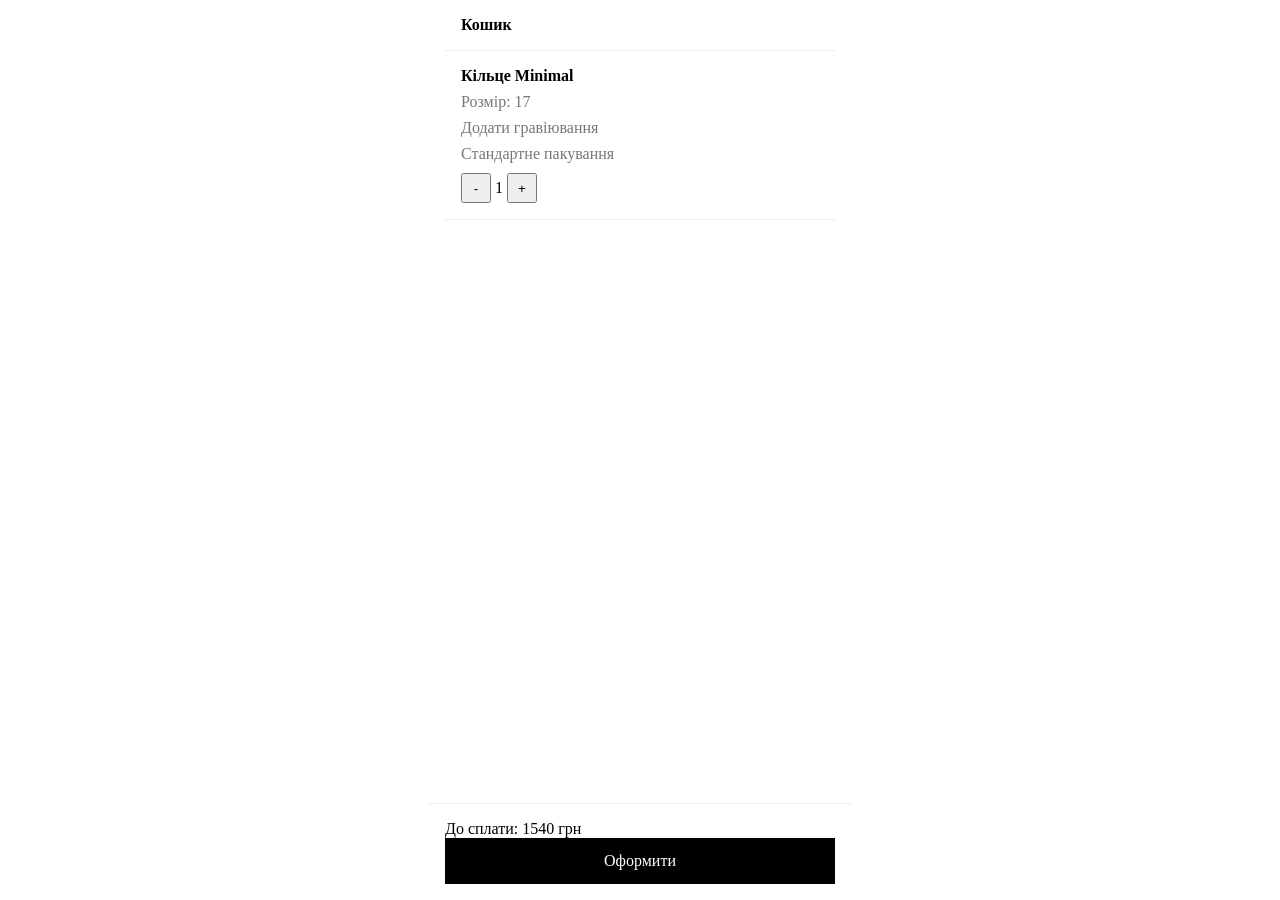
==== checkout/index.html @ c584dba4 "Rename index.html to checkout/index.html" ====
<!DOCTYPE html>
<html>
<head>
<meta name="viewport" content="width=device-width, initial-scale=1, viewport-fit=cover">

<style>

body{
 margin:0;
 font-family:-apple-system,BlinkMacSystemFont,Segoe UI,Roboto;
}

.container{
 max-width:390px;
 margin:auto;
 padding-bottom:140px;
}

.header{
 padding:16px;
 font-weight:600;
 border-bottom:1px solid #eee;
}

.product{
 padding:16px;
 border-bottom:1px solid #eee;
}

.edit{
 margin-top:8px;
 color:#777;
 cursor:pointer;
}

.qty{
 margin-top:10px;
}

.qty button{
 width:30px;
 height:30px;
}

.summary{
 position:fixed;
 bottom:0;
 left:0;
 right:0;
 max-width:390px;
 margin:auto;
 background:white;
 border-top:1px solid #eee;
 padding:16px;
}

.cta{
 background:black;
 color:white;
 padding:14px;
 text-align:center;
}

.sheet{
 position:fixed;
 bottom:-100%;
 left:0;
 right:0;
 max-width:390px;
 margin:auto;
 background:white;
 padding:20px;
 transition:0.3s;
 border-radius:16px 16px 0 0;
}

.sheet.active{
 bottom:0;
}

.option{
 padding:12px 0;
 border-bottom:1px solid #eee;
 cursor:pointer;
}

</style>
</head>

<body>

<div class="container">

<div class="header">Кошик</div>

<div class="product">

<b>Кільце Minimal</b>

<div class="edit" onclick="openSheet('size')">
Розмір: <span id="sizeLabel">17</span>
</div>

<div class="edit" onclick="openSheet('engrave')">
<span id="engraveLabel">Додати гравіювання</span>
</div>

<div class="edit" onclick="openSheet('pack')">
<span id="packLabel">Стандартне пакування</span>
</div>

<div class="qty">
<button onclick="changeQty(-1)">-</button>
<span id="qty">1</span>
<button onclick="changeQty(1)">+</button>
</div>

</div>

</div>

<div class="summary">
<div>До сплати: <span id="total">1540</span> грн</div>
<div class="cta">Оформити</div>
</div>

<!-- SIZE -->

<div class="sheet" id="size">
<h3>Розмір</h3>
<div class="option" onclick="setSize(16)">16</div>
<div class="option" onclick="setSize(17)">17</div>
<div class="option" onclick="setSize(18)">18</div>
</div>

<!-- ENGRAVE -->

<div class="sheet" id="engrave">
<h3>Гравіювання</h3>
<input id="engraveInput">
<button onclick="applyEngrave()">OK</button>
</div>

<!-- PACK -->

<div class="sheet" id="pack">
<h3>Пакування</h3>
<div class="option" onclick="setPack('Стандартне',0)">Стандартне</div>
<div class="option" onclick="setPack('Преміум +350',350)">Преміум</div>
</div>

<script>

let qty=1
let basePrice=1540
let packPrice=0

function recalc(){
 document.getElementById('total').innerText=(basePrice+packPrice)*qty
}

function changeQty(v){
 qty+=v
 if(qty<1)qty=1
 document.getElementById('qty').innerText=qty
 recalc()
}

function openSheet(id){
 document.querySelectorAll('.sheet').forEach(s=>s.classList.remove('active'))
 document.getElementById(id).classList.add('active')
}

function setSize(s){
 document.getElementById('sizeLabel').innerText=s
 closeSheets()
}

function applyEngrave(){
 let val=document.getElementById('engraveInput').value
 if(val){
 document.getElementById('engraveLabel').innerText='Гравіювання: '+val
 }
 closeSheets()
}

function setPack(name,price){
 packPrice=price
 document.getElementById('packLabel').innerText=name
 recalc()
 closeSheets()
}

function closeSheets(){
 document.querySelectorAll('.sheet').forEach(s=>s.classList.remove('active'))
}

</script>

</body>
</html>
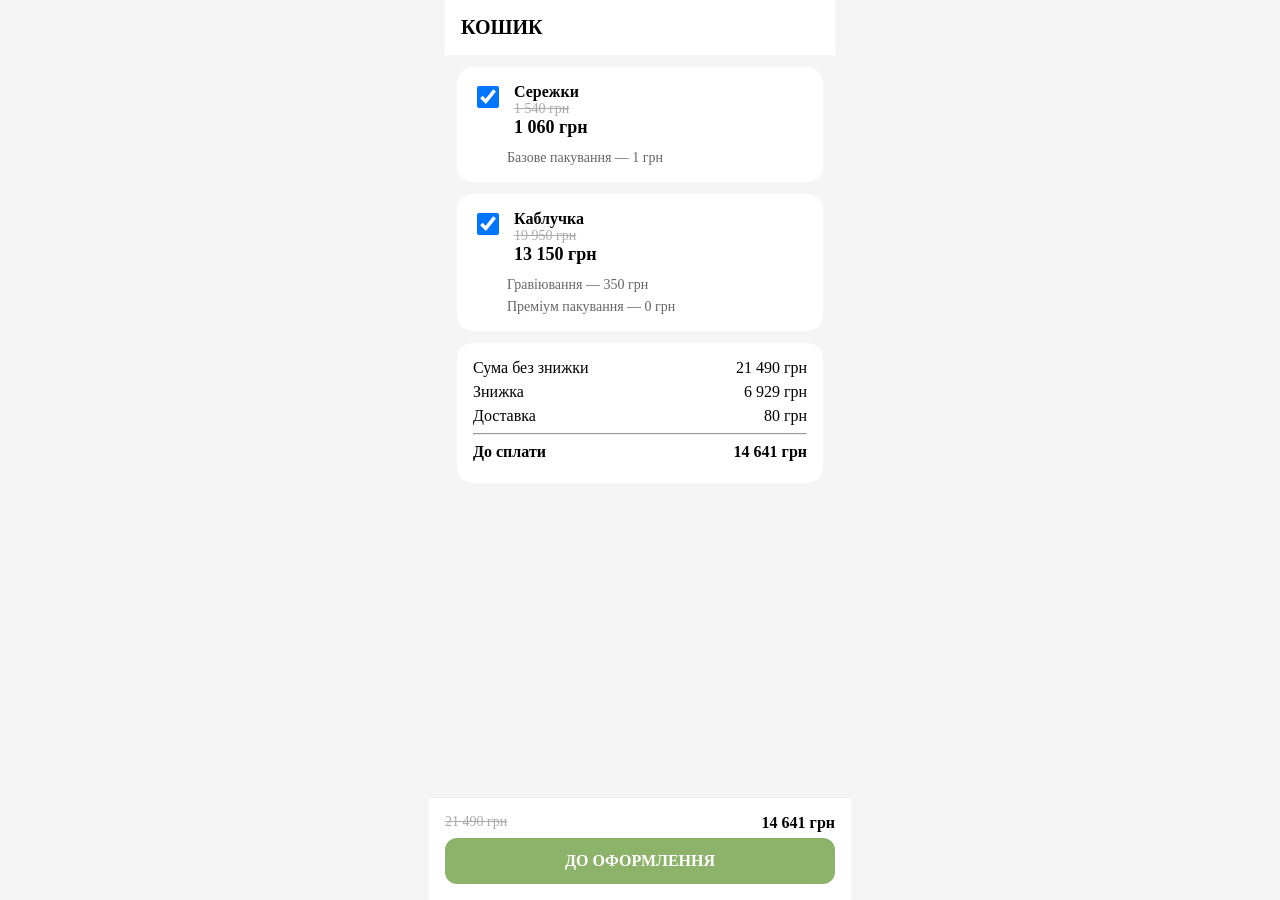
==== commit 4e35dbe1: "Update index.html" ====
--- a/checkout/index.html
+++ b/checkout/index.html
@@ -1,48 +1,80 @@
 <!DOCTYPE html>
-<html>
+<html lang="uk">
 <head>
-<meta name="viewport" content="width=device-width, initial-scale=1, viewport-fit=cover">
+<meta name="viewport" content="width=device-width, initial-scale=1">
 
 <style>
-
 body{
  margin:0;
  font-family:-apple-system,BlinkMacSystemFont,Segoe UI,Roboto;
+ background:#f5f5f5;
 }
 
 .container{
  max-width:390px;
  margin:auto;
- padding-bottom:140px;
+ padding-bottom:180px;
 }
 
 .header{
  padding:16px;
- font-weight:600;
- border-bottom:1px solid #eee;
-}
-
-.product{
- padding:16px;
- border-bottom:1px solid #eee;
-}
-
-.edit{
- margin-top:8px;
- color:#777;
+ font-weight:700;
+ font-size:20px;
+ background:white;
+}
+
+.card{
+ background:white;
+ margin:12px;
+ padding:16px;
+ border-radius:16px;
+}
+
+.item{
+ display:flex;
+ gap:12px;
+ align-items:flex-start;
+ margin-bottom:12px;
+}
+
+.checkbox{
+ width:22px;
+ height:22px;
  cursor:pointer;
 }
 
-.qty{
- margin-top:10px;
-}
-
-.qty button{
- width:30px;
- height:30px;
-}
-
-.summary{
+.price-old{
+ text-decoration:line-through;
+ color:#aaa;
+ font-size:14px;
+}
+
+.price-new{
+ font-weight:700;
+ font-size:18px;
+}
+
+.child{
+ margin-left:34px;
+ font-size:14px;
+ color:#666;
+ margin-top:6px;
+}
+
+.summary-box{
+ background:white;
+ margin:12px;
+ padding:16px;
+ border-radius:16px;
+}
+
+.summary-row{
+ display:flex;
+ justify-content:space-between;
+ margin-bottom:6px;
+}
+
+.fixed{
  position:fixed;
  bottom:0;
  left:0;
@@ -55,33 +87,12 @@
 }
 
 .cta{
- background:black;
+ background:#8DB36B;
  color:white;
+ text-align:center;
  padding:14px;
- text-align:center;
-}
-
-.sheet{
- position:fixed;
- bottom:-100%;
- left:0;
- right:0;
- max-width:390px;
- margin:auto;
- background:white;
- padding:20px;
- transition:0.3s;
- border-radius:16px 16px 0 0;
-}
-
-.sheet.active{
- bottom:0;
-}
-
-.option{
- padding:12px 0;
- border-bottom:1px solid #eee;
- cursor:pointer;
+ border-radius:12px;
+ font-weight:600;
 }
 
 </style>
@@ -91,109 +102,132 @@
 
 <div class="container">
 
-<div class="header">Кошик</div>
-
-<div class="product">
-
-<b>Кільце Minimal</b>
-
-<div class="edit" onclick="openSheet('size')">
-Розмір: <span id="sizeLabel">17</span>
-</div>
-
-<div class="edit" onclick="openSheet('engrave')">
-<span id="engraveLabel">Додати гравіювання</span>
-</div>
-
-<div class="edit" onclick="openSheet('pack')">
-<span id="packLabel">Стандартне пакування</span>
-</div>
-
-<div class="qty">
-<button onclick="changeQty(-1)">-</button>
-<span id="qty">1</span>
-<button onclick="changeQty(1)">+</button>
-</div>
-
-</div>
-
-</div>
-
-<div class="summary">
-<div>До сплати: <span id="total">1540</span> грн</div>
-<div class="cta">Оформити</div>
-</div>
-
-<!-- SIZE -->
-
-<div class="sheet" id="size">
-<h3>Розмір</h3>
-<div class="option" onclick="setSize(16)">16</div>
-<div class="option" onclick="setSize(17)">17</div>
-<div class="option" onclick="setSize(18)">18</div>
-</div>
-
-<!-- ENGRAVE -->
-
-<div class="sheet" id="engrave">
-<h3>Гравіювання</h3>
-<input id="engraveInput">
-<button onclick="applyEngrave()">OK</button>
-</div>
-
-<!-- PACK -->
-
-<div class="sheet" id="pack">
-<h3>Пакування</h3>
-<div class="option" onclick="setPack('Стандартне',0)">Стандартне</div>
-<div class="option" onclick="setPack('Преміум +350',350)">Преміум</div>
+<div class="header">КОШИК</div>
+
+<div class="card">
+
+<div class="item">
+<input type="checkbox" class="checkbox" checked onchange="toggleItem(0)">
+<div>
+<div><b>Сережки</b></div>
+<div class="price-old">1 540 грн</div>
+<div class="price-new">1 060 грн</div>
+</div>
+</div>
+
+<div class="child">
+Базове пакування — 1 грн
+</div>
+
+</div>
+
+<div class="card">
+
+<div class="item">
+<input type="checkbox" class="checkbox" checked onchange="toggleItem(1)">
+<div>
+<div><b>Каблучка</b></div>
+<div class="price-old">19 950 грн</div>
+<div class="price-new">13 150 грн</div>
+</div>
+</div>
+
+<div class="child">
+Гравіювання — 350 грн
+</div>
+
+<div class="child">
+Преміум пакування — 0 грн
+</div>
+
+</div>
+
+<div class="summary-box">
+<div class="summary-row">
+<div>Сума без знижки</div>
+<div id="sumOld">21 490 грн</div>
+</div>
+
+<div class="summary-row">
+<div>Знижка</div>
+<div id="discount">6 890 грн</div>
+</div>
+
+<div class="summary-row">
+<div>Доставка</div>
+<div id="delivery">80 грн</div>
+</div>
+
+<hr>
+
+<div class="summary-row">
+<b>До сплати</b>
+<b id="total">14 230 грн</b>
+</div>
+
+</div>
+
+</div>
+
+<div class="fixed">
+<div class="summary-row">
+<div class="price-old">21 490 грн</div>
+<div><b id="bottomTotal">14 230 грн</b></div>
+</div>
+<div class="cta">ДО ОФОРМЛЕННЯ</div>
 </div>
 
 <script>
 
-let qty=1
-let basePrice=1540
-let packPrice=0
+const items = [
+ {
+  old:1540,
+  new:1060,
+  children:1
+ },
+ {
+  old:19950,
+  new:13150,
+  children:350
+ }
+]
+
+let selected = [true,true]
+
+function format(n){
+ return n.toLocaleString('uk-UA')
+}
+
+function toggleItem(i){
+ selected[i] = !selected[i]
+ recalc()
+}
 
 function recalc(){
- document.getElementById('total').innerText=(basePrice+packPrice)*qty
-}
-
-function changeQty(v){
- qty+=v
- if(qty<1)qty=1
- document.getElementById('qty').innerText=qty
- recalc()
-}
-
-function openSheet(id){
- document.querySelectorAll('.sheet').forEach(s=>s.classList.remove('active'))
- document.getElementById(id).classList.add('active')
-}
-
-function setSize(s){
- document.getElementById('sizeLabel').innerText=s
- closeSheets()
-}
-
-function applyEngrave(){
- let val=document.getElementById('engraveInput').value
- if(val){
- document.getElementById('engraveLabel').innerText='Гравіювання: '+val
- }
- closeSheets()
-}
-
-function setPack(name,price){
- packPrice=price
- document.getElementById('packLabel').innerText=name
- recalc()
- closeSheets()
-}
-
-function closeSheets(){
- document.querySelectorAll('.sheet').forEach(s=>s.classList.remove('active'))
-}
+
+ let sumOld = 0
+ let sumNew = 0
+
+ items.forEach((item,i)=>{
+  if(selected[i]){
+   sumOld += item.old
+   sumNew += item.new + item.children
+  }
+ })
+
+ let discount = sumOld - sumNew
+ let delivery = sumNew > 0 ? 80 : 0
+ let total = sumNew + delivery
+
+ document.getElementById('sumOld').innerText = format(sumOld)+' грн'
+ document.getElementById('discount').innerText = format(discount)+' грн'
+ document.getElementById('delivery').innerText = format(delivery)+' грн'
+ document.getElementById('total').innerText = format(total)+' грн'
+ document.getElementById('bottomTotal').innerText = format(total)+' грн'
+
+}
+
+recalc()
 
 </script>
 
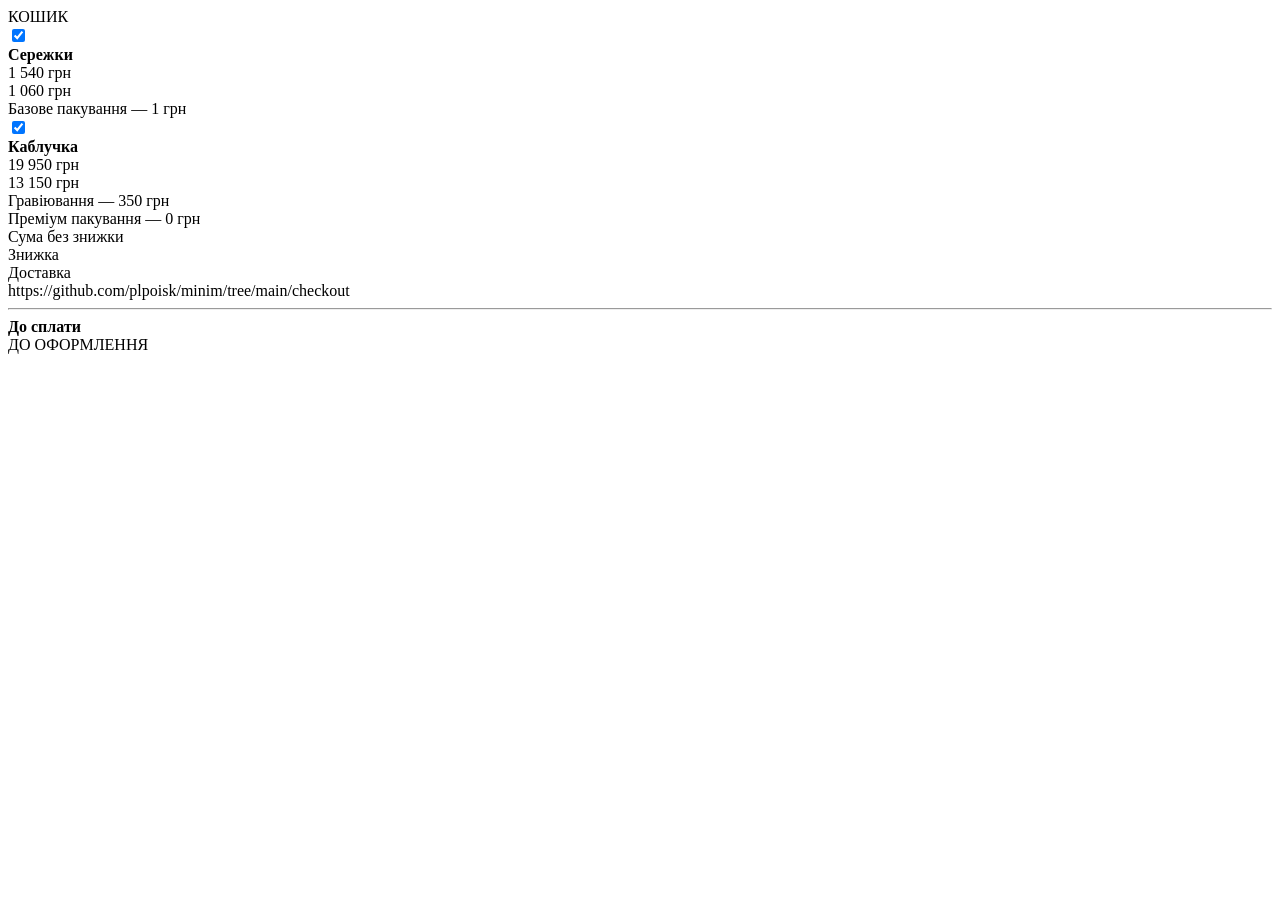
==== commit 06c7c852: "Update index.html" ====
--- a/checkout/index.html
+++ b/checkout/index.html
@@ -1,101 +1,11 @@
 <!DOCTYPE html>
 <html lang="uk">
 <head>
-<meta name="viewport" content="width=device-width, initial-scale=1">
+<meta charset="UTF-8">
+<meta name="viewport" content="width=device-width, initial-scale=1.0">
+<title>Cart Prototype</title>
 
-<style>
-body{
- margin:0;
- font-family:-apple-system,BlinkMacSystemFont,Segoe UI,Roboto;
- background:#f5f5f5;
-}
-
-.container{
- max-width:390px;
- margin:auto;
- padding-bottom:180px;
-}
-
-.header{
- padding:16px;
- font-weight:700;
- font-size:20px;
- background:white;
-}
-
-.card{
- background:white;
- margin:12px;
- padding:16px;
- border-radius:16px;
-}
-
-.item{
- display:flex;
- gap:12px;
- align-items:flex-start;
- margin-bottom:12px;
-}
-
-.checkbox{
- width:22px;
- height:22px;
- cursor:pointer;
-}
-
-.price-old{
- text-decoration:line-through;
- color:#aaa;
- font-size:14px;
-}
-
-.price-new{
- font-weight:700;
- font-size:18px;
-}
-
-.child{
- margin-left:34px;
- font-size:14px;
- color:#666;
- margin-top:6px;
-}
-
-.summary-box{
- background:white;
- margin:12px;
- padding:16px;
- border-radius:16px;
-}
-
-.summary-row{
- display:flex;
- justify-content:space-between;
- margin-bottom:6px;
-}
-
-.fixed{
- position:fixed;
- bottom:0;
- left:0;
- right:0;
- max-width:390px;
- margin:auto;
- background:white;
- border-top:1px solid #eee;
- padding:16px;
-}
-
-.cta{
- background:#8DB36B;
- color:white;
- text-align:center;
- padding:14px;
- border-radius:12px;
- font-weight:600;
-}
-
-</style>
+<link rel="stylesheet" href="style.css">
 </head>
 
 <body>
@@ -104,132 +14,85 @@
 
 <div class="header">КОШИК</div>
 
+<!-- ITEM 1 -->
+
 <div class="card">
 
 <div class="item">
-<input type="checkbox" class="checkbox" checked onchange="toggleItem(0)">
+<input type="checkbox" checked onchange="toggleItem(0)">
 <div>
-<div><b>Сережки</b></div>
+<b>Сережки</b>
 <div class="price-old">1 540 грн</div>
 <div class="price-new">1 060 грн</div>
 </div>
 </div>
 
-<div class="child">
-Базове пакування — 1 грн
+<div class="child">Базове пакування — 1 грн</div>
+
 </div>
 
-</div>
+<!-- ITEM 2 -->
 
 <div class="card">
 
 <div class="item">
-<input type="checkbox" class="checkbox" checked onchange="toggleItem(1)">
+<input type="checkbox" checked onchange="toggleItem(1)">
 <div>
-<div><b>Каблучка</b></div>
+<b>Каблучка</b>
 <div class="price-old">19 950 грн</div>
 <div class="price-new">13 150 грн</div>
 </div>
 </div>
 
-<div class="child">
-Гравіювання — 350 грн
-</div>
-
-<div class="child">
-Преміум пакування — 0 грн
-</div>
+<div class="child">Гравіювання — 350 грн</div>
+<div class="child">Преміум пакування — 0 грн</div>
 
 </div>
 
+<!-- SUMMARY -->
+
 <div class="summary-box">
+
 <div class="summary-row">
-<div>Сума без знижки</div>
-<div id="sumOld">21 490 грн</div>
+<span>Сума без знижки</span>
+<span id="sumOld"></span>
 </div>
 
 <div class="summary-row">
-<div>Знижка</div>
-<div id="discount">6 890 грн</div>
+<span>Знижка</span>
+<span id="discount"></span>
 </div>
 
 <div class="summary-row">
-<div>Доставка</div>
-<div id="delivery">80 грн</div>
-</div>
+<span>Доставка</span>
+<span id="delivery"></span>
+</div>https://github.com/plpoisk/minim/tree/main/checkout
 
 <hr>
 
 <div class="summary-row">
 <b>До сплати</b>
-<b id="total">14 230 грн</b>
+<b id="total"></b>
 </div>
 
 </div>
 
 </div>
 
+<!-- FIXED CTA -->
+
 <div class="fixed">
+
 <div class="summary-row">
-<div class="price-old">21 490 грн</div>
-<div><b id="bottomTotal">14 230 грн</b></div>
-</div>
-<div class="cta">ДО ОФОРМЛЕННЯ</div>
+<span class="price-old" id="bottomOld"></span>
+<b id="bottomTotal"></b>
 </div>
 
-<script>
+<div class="cta">ДО ОФОРМЛЕННЯ</div>
 
-const items = [
- {
-  old:1540,
-  new:1060,
-  children:1
- },
- {
-  old:19950,
-  new:13150,
-  children:350
- }
-]
+</div>
 
-let selected = [true,true]
-
-function format(n){
- return n.toLocaleString('uk-UA')
-}
-
-function toggleItem(i){
- selected[i] = !selected[i]
- recalc()
-}
-
-function recalc(){
-
- let sumOld = 0
- let sumNew = 0
-
- items.forEach((item,i)=>{
-  if(selected[i]){
-   sumOld += item.old
-   sumNew += item.new + item.children
-  }
- })
-
- let discount = sumOld - sumNew
- let delivery = sumNew > 0 ? 80 : 0
- let total = sumNew + delivery
-
- document.getElementById('sumOld').innerText = format(sumOld)+' грн'
- document.getElementById('discount').innerText = format(discount)+' грн'
- document.getElementById('delivery').innerText = format(delivery)+' грн'
- document.getElementById('total').innerText = format(total)+' грн'
- document.getElementById('bottomTotal').innerText = format(total)+' грн'
-
-}
-
-recalc()
-
-</script>
+<script src="script.js"></script>
 
 </body>
 </html>
